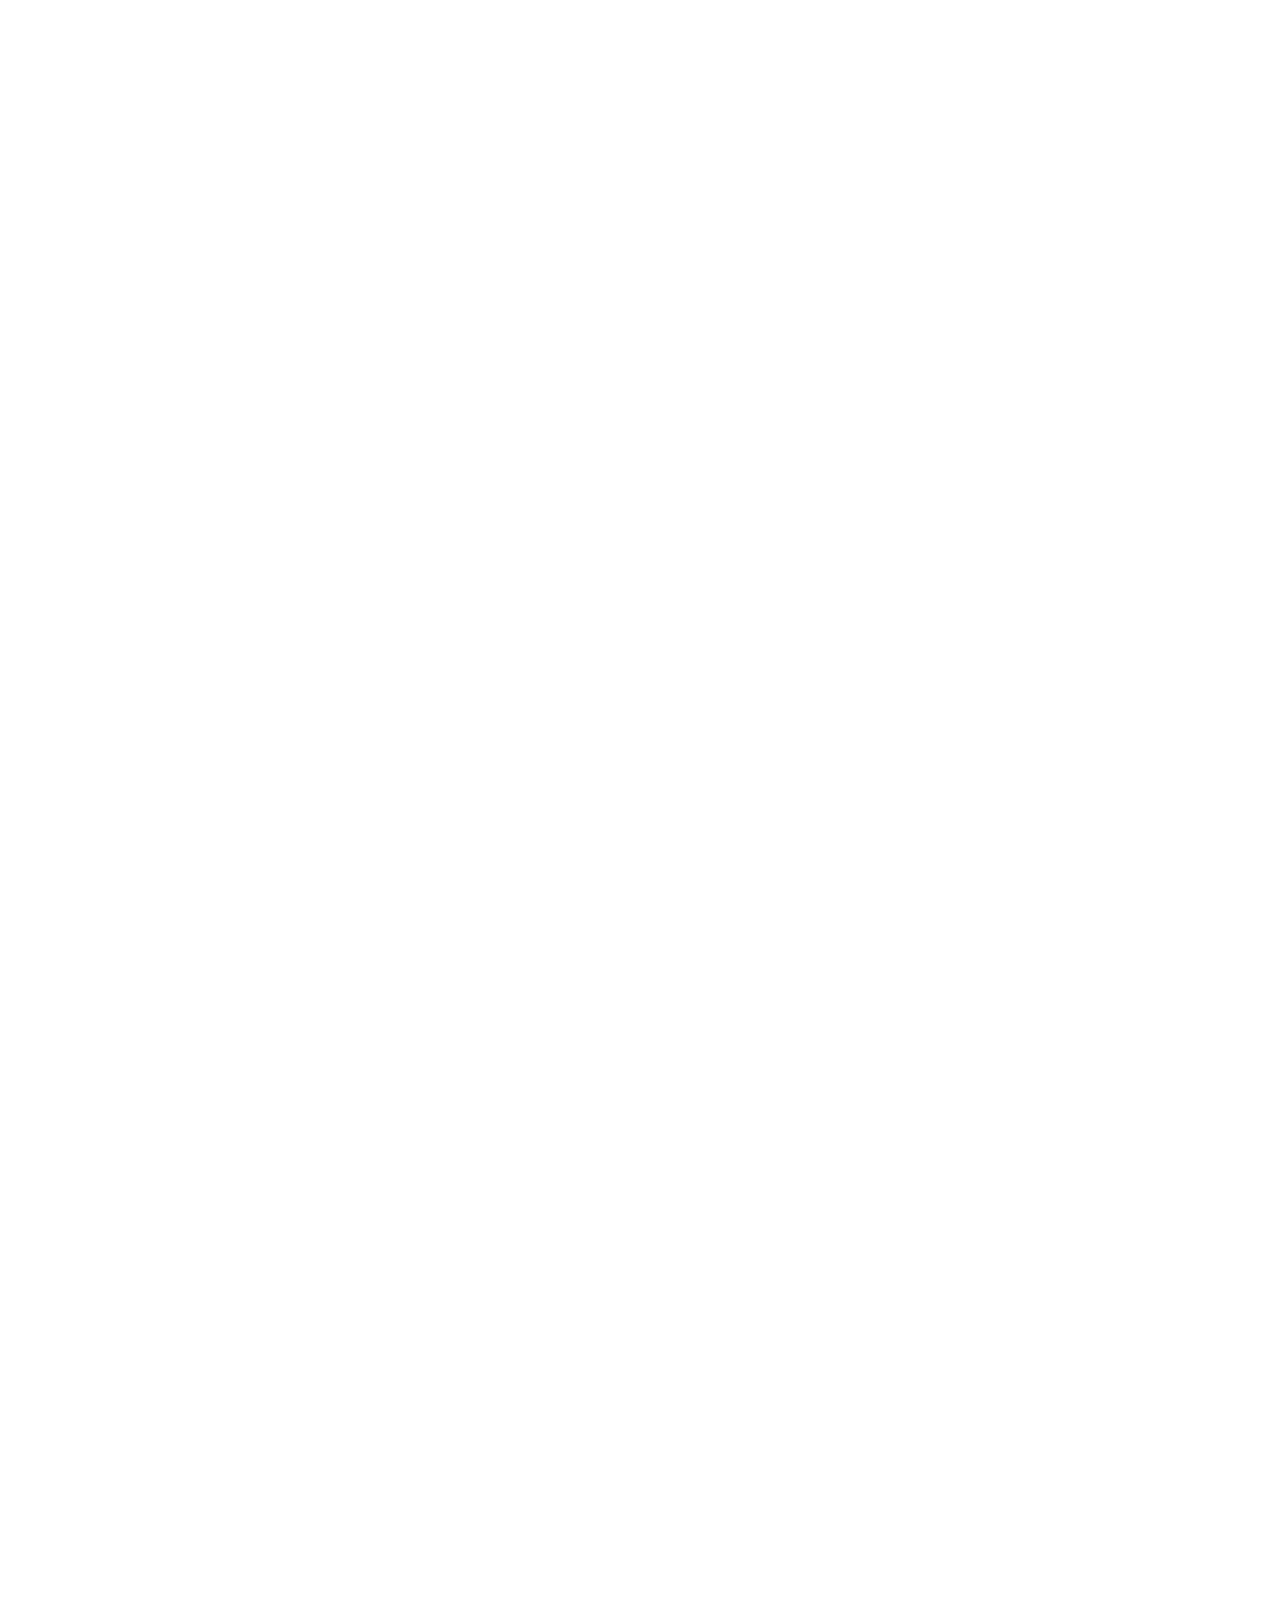
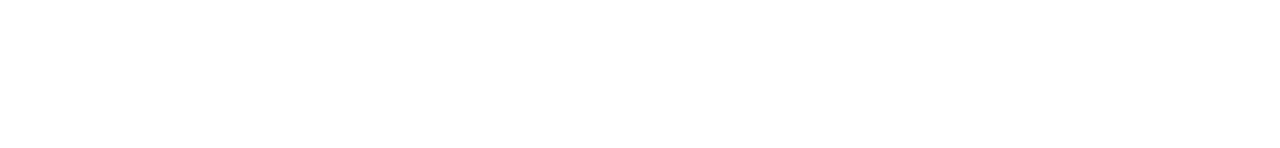
==== index.html @ b17f431b "Upload initial files" ====
<!DOCTYPE html>
<html lang="en">
<head>
  <meta charset="UTF-8">
  <meta name="viewport" content="width=device-width, initial-scale=1.0">
  <meta http-equiv="X-UA-Compatible" content="ie=edge">
  <title>sound on</title>
  <link rel="stylesheet" href="css/style.css">
</head>
<body>

<div class="player">
<iframe width="100%" height="450" scrolling="no" frameborder="no" allow="autoplay" src="https://w.soundcloud.com/player/?url=https%3A//api.soundcloud.com/playlists/100506014&color=%23085afa&auto_play=true&hide_related=false&show_comments=true&show_user=true&show_reposts=false&show_teaser=true"></iframe>
</div>	


<div class="wrapper">
	<div class="sound-wave-img">
		<img src="images/soundwave.svg">
	</div>
		<canvas id="canvas"></canvas>

		<div class="bigcircle"></div>
		<div class="block2"></div>
		<div class="block3"></div>
		<div class="block4"></div>
		<div class="block5"></div>
		<div class="block6"></div>
</div>
</body>
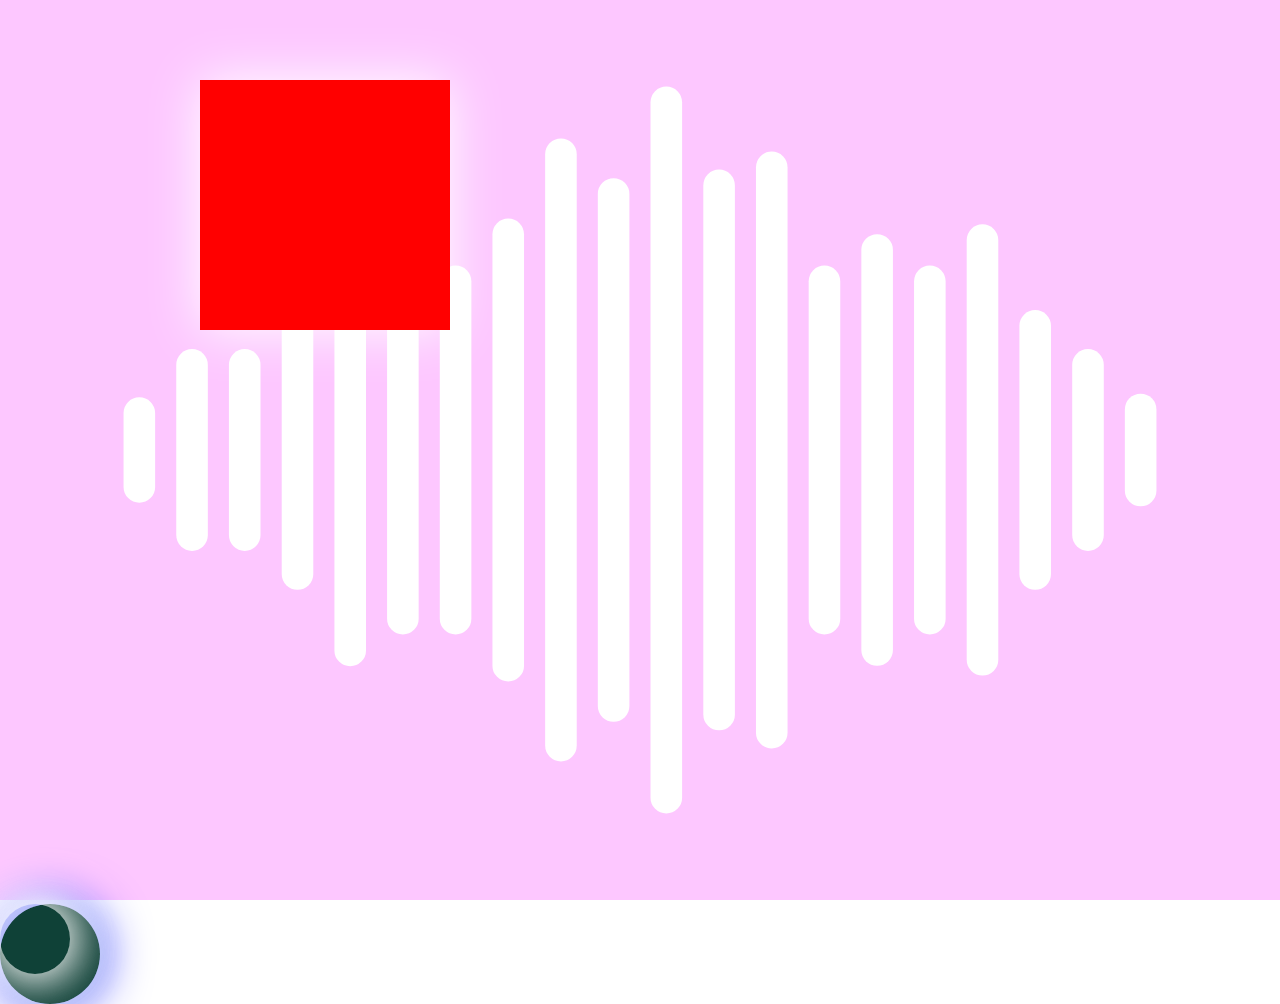
==== commit 2675cde4: "Add files via upload" ====
--- a/index.html
+++ b/index.html
@@ -4,27 +4,39 @@
   <meta charset="UTF-8">
   <meta name="viewport" content="width=device-width, initial-scale=1.0">
   <meta http-equiv="X-UA-Compatible" content="ie=edge">
+  <link rel="icon" href="images/favicon.ico" type="image/x-icon">
   <title>sound on</title>
   <link rel="stylesheet" href="css/style.css">
 </head>
 <body>
 
 <div class="player">
-<iframe width="100%" height="450" scrolling="no" frameborder="no" allow="autoplay" src="https://w.soundcloud.com/player/?url=https%3A//api.soundcloud.com/playlists/100506014&color=%23085afa&auto_play=true&hide_related=false&show_comments=true&show_user=true&show_reposts=false&show_teaser=true"></iframe>
+
+<!-- Naran Ratan	 -->
+<!-- <iframe width="100%" height="450" scrolling="no" frameborder="no" allow="autoplay" src="https://w.soundcloud.com/player/?url=https%3A//api.soundcloud.com/playlists/100506014&color=%23085afa&auto_play=true&hide_related=false&show_comments=true&show_user=true&show_reposts=false&show_teaser=true"></iframe>  -->
+
+<!-- Legowelt -->
+<iframe width="100%" height="166" scrolling="no" frameborder="no" allow="autoplay" src="https://w.soundcloud.com/player/?url=https%3A//api.soundcloud.com/tracks/223220853&color=%23085afa&auto_play=true&hide_related=false&show_comments=true&show_user=true&show_reposts=false&show_teaser=true"></iframe>
+
 </div>	
 
 
-<div class="wrapper">
+<div id="wrapper" class="wrapper">
 	<div class="sound-wave-img">
 		<img src="images/soundwave.svg">
 	</div>
 		<canvas id="canvas"></canvas>
 
-		<div class="bigcircle"></div>
-		<div class="block2"></div>
-		<div class="block3"></div>
-		<div class="block4"></div>
-		<div class="block5"></div>
-		<div class="block6"></div>
+		<div class="bigcircle block"></div>
+		<div class="block2 block"></div>
+		<div class="block3 block"></div>
+		<div class="block4 block"></div>
+		<div class="block5 block"></div>
+		<div class="block6 block"></div>
 </div>
-</body>+
+	<script src="js/jquery-1.7.1.js"></script>
+	<script src="js/main.js"></script>
+
+</body>
+</html>--- a/css/style.css
+++ b/css/style.css
@@ -0,0 +1,263 @@
+
+@keyframes example {
+    0%   {background-color: #A7EFE9;}
+    25%  {background-color: #7FDFD4;}
+    50%  {background-color: #FBE1B6;}
+    100% {background-color: #FBAC91;}
+}
+
+@keyframes changecolor {
+    0%   {background-color: red;}
+    25%  {background-color: green;}
+    50%  {background-color: white;}
+    100% {background-color: blue;}
+}
+
+@keyframes zigzag {
+   /* 0%   {background: #EDFEAD; left: 800px; top: 80px;}*/
+    25%  {background: #FFBD39; left: 200px; top: 80px;}
+    50%  {background: #DE3C3C; left: 200px; top: 400px;}
+    75%  {background: #FFE6EB; left: 1400px; top: 400px;}
+    100% {background: #360982; left: 0px; top: 0px;}
+}
+
+@keyframes moving {
+    /*0%   {background: #F27370; left: 40px; top: 300px;}*/
+    25%  {background: #EDE862; left: 700px; top: 30px;}
+    50%  {background: blue; left: 900px; top: 75px;}
+    75%  {background: #ABEDD8; left: 1400px; top: 400px;}
+    100% {background: #7FDFD4; left: 45px; top: 0px;}
+}
+
+@keyframes movings {
+    /*0%   {background: #FAA9E0; left: 70px; top: 150px;}*/
+    30%  {background: yellow; left: 700px; top: 30px;}
+    40%  {background: #EAA3FC; left: 900px; top: 600px;}
+    50%  {background: blue; left: 750px; top: 75px;}
+    65%  {background: #F12B6B; left: 900px; top: 300px;}
+    75%  {background: #83FFE6; left: 1400px; top: 70px;}
+    100% {background: red; left: 45px; top: 0px;}
+}
+
+@keyframes movingss {
+    5%   {background: #EC7700; left: 900px; top: 300px;}
+    40%  {background: yellow; left: 700px; top: 90px;}
+    50%  {background: #51ADCF; left: 30px; top: 30px;}
+    75%  {background: #3A0088; left: 1400px; top: 600px;}
+    100% {background: #F9CE00; left: 45px; top: 90px;}
+}
+
+@keyframes stretch {
+  0% {
+    transform: scale(.3);
+    background-color: #FBAC91;
+    border-radius: 100%;
+    left: 200px; top: 80px;
+  }
+  25% {
+  	left: 600px; top: 400px;
+  	transform: scale(1.5)}
+  50% {
+    background-color: #FBE1B6;
+    left: 1000px; top: 150px;
+    transform: scale(.3)
+  }
+  75% {left: 300px; top: 800px;}
+  100% {
+    transform: scale(3);
+    background-color: #A7EFE9;
+    border-radius: 100%;
+    left: 600px; top: 150px;
+  }
+}
+
+
+/*--------------------------------------------------------------------------
+^^^animations^^^
+--------------------------------------------------------------------------*/
+
+
+.wrapper {
+	width: 100%; /*1440px; 100% max it responsive*/
+	height: 100%; /*1050px;*/
+	position: relative;
+	display: block;
+}
+
+
+#canvas {
+    width: 100%;
+    height:100%;
+    background-color: #FDC7FF;
+    animation-name: example;
+    animation-duration: 8s;
+   	animation-timing-function: ease-out; 
+	animation-delay: 0;
+	animation-direction: alternate;
+	animation-iteration-count: infinite;
+	animation-fill-mode: none;
+	animation-play-state: running;
+    z-index: -1;
+}
+
+.player {
+	display: none;
+}
+
+.bigcircle {
+    width: 100px;
+    height: 100px;
+    background: pink;
+    transition: height .6s;
+    z-index: 1;
+    position: absolute;
+  	top: 80px;
+  	left: 200px;
+  	box-shadow: 0px 0px 50px white;
+  	height: 250px;
+	width: 250px;
+	margin: 0 auto;
+	background-color: red;
+	animation-name: stretch;
+	animation-duration: 40s; 
+	animation-timing-function: ease-out; 
+	animation-delay: 0;
+	animation-direction: alternate;
+	animation-iteration-count: infinite;
+	animation-fill-mode: none;
+	animation-play-state: running;
+}
+
+.bigcircle:hover {
+    height: 300px;
+}
+
+.block2 {
+    width: 100px;
+    height: 100px;
+    border-radius: 100%;
+    background: #0F4137;
+    transition: width 1s;
+    z-index: 1;
+    position: absolute;
+  	box-shadow: 0px 0px 50px blue;
+  	animation: zigzag 20s 2;
+    animation-direction: alternate;
+    animation-delay: 0;
+	animation-iteration-count: infinite;
+	animation-fill-mode: none;
+	animation-play-state: running;
+}
+
+.block2:hover {
+    width: 300px;
+}
+
+/*.block3 {
+    width: 100px;
+    height: 100px;
+    z-index: 1;
+    position: absolute;
+  	top: 400px;
+  	right: 800px;
+    transition: width 6s, height 6s, transform 6s;
+    box-shadow: 0px 0px 40px red;
+    animation-name: changecolor;
+    animation-duration: 15s;
+   	animation-timing-function: ease-out; 
+	animation-delay: 0;
+	animation-direction: alternate;
+	animation-iteration-count: infinite;
+	animation-fill-mode: none;
+	animation-play-state: running;
+}
+
+.block3:hover {
+    height: 700px;
+    width: 300px;
+    height: 300px;
+    transform: rotate(180deg);
+}*/
+
+.block4 {
+    width: 100px;
+    height: 100px;
+    border-radius: 100%;
+    transition: height 1s;
+    z-index: 1;
+    position: absolute;
+  	box-shadow: 0px 0px 30px #DBEDF3;
+  	animation: moving 50s 6;
+    animation-direction: alternate;
+    animation-delay: 0;
+	animation-iteration-count: infinite;
+	animation-fill-mode: none;
+	animation-play-state: running;
+}
+
+.block4:hover {
+    height: 700px;
+}
+
+
+.block5 {
+    width: 70px;
+    height: 70px;
+    border-radius: 100%;
+    transition: width 1s;
+    z-index: 1;
+    position: absolute;
+  	box-shadow: 0px 0px 50px white;
+  	animation: movings 20s 2;
+    animation-direction: alternate;
+    animation-delay: 0;
+	animation-iteration-count: infinite;
+	animation-fill-mode: none;
+	animation-play-state: running;
+}
+
+.block5:hover {
+    width: 300px;
+}
+
+.block6 {
+    width: 70px;
+    height: 70px;
+    border-radius: 100%;
+    transition: width 1s;
+    z-index: 1;
+    position: absolute;
+  	box-shadow: 0px 0px 50px white;
+  	animation: movingss 40s 2;
+    animation-direction: alternate;
+    animation-delay: 0;
+	animation-iteration-count: infinite;
+	animation-fill-mode: none;
+	animation-play-state: running;
+}
+
+
+.block6:hover {
+    width: 300px;
+}
+
+.sound-wave-img {
+    z-index: 0;
+    position: fixed;
+    display: flex;
+    top: 0;
+    right: 0;
+    bottom: 0;
+    left: 0;
+    justify-content: center;
+    align-items: center;
+    
+}
+
+body {
+    margin: 0px;
+    overflow: hidden;
+    height: 100vh;
+}
+
+
